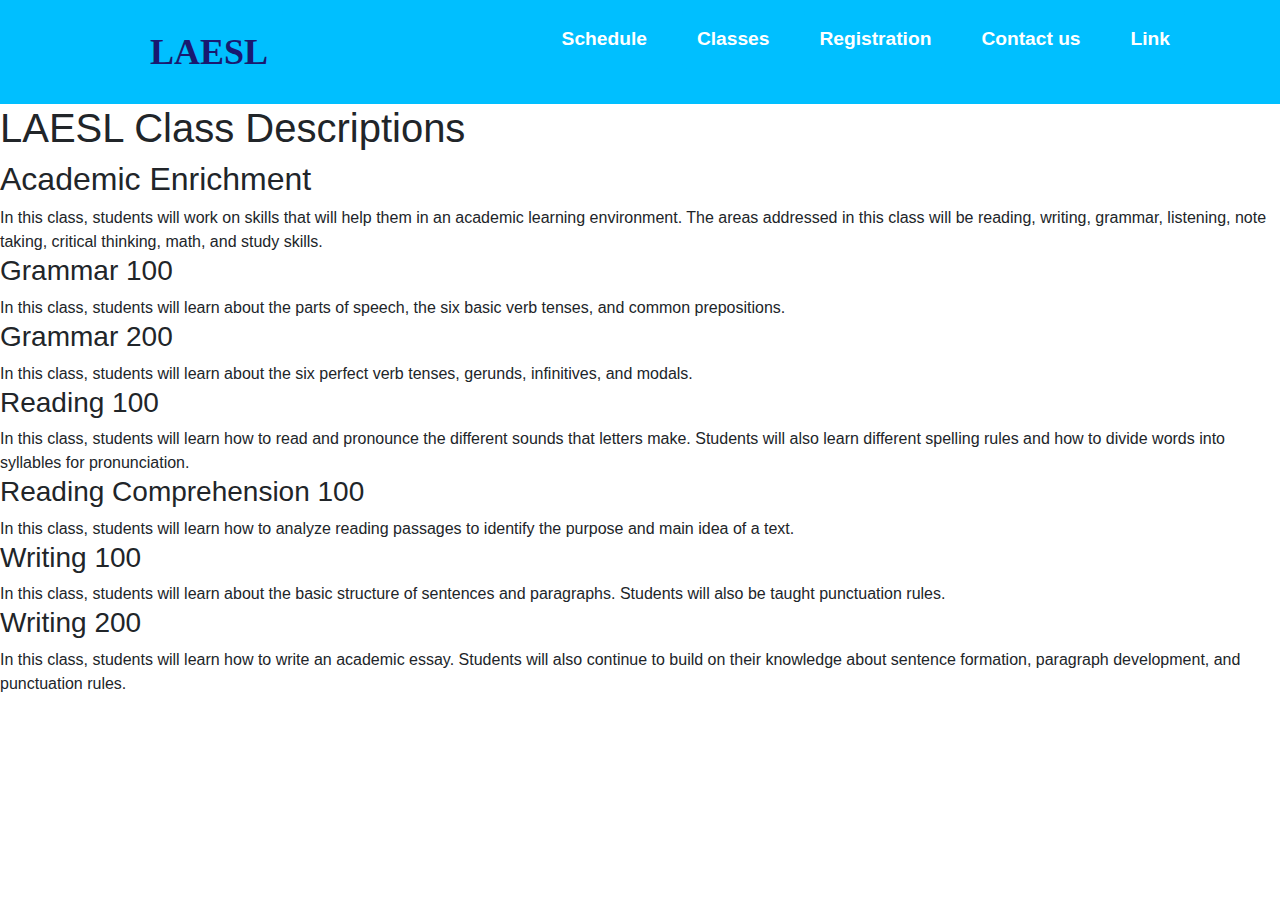
==== class descriptions.html @ bf0b4f51 "Script 1" ====
<!DOCTYPE html>
<html>
<head>
   <title> LAESL Class Descriptions</title>
   <link rel="stylesheet" type="text/css" href="css/flexbox.css">
   <link rel="stylesheet" type="text/css" href="css/classes_flexbox.css">
   <link rel="stylesheet" href="https://maxcdn.bootstrapcdn.com/bootstrap/4.0.0/css/bootstrap.min.css" integrity="sha384-Gn5384xqQ1aoWXA+058RXPxPg6fy4IWvTNh0E263XmFcJlSAwiGgFAW/dAiS6JXm" crossorigin="anonymous">
   <script src="scripts.js"></script>
   <script type="jquery-3.3.1.min.js" src="https://ajax.googleapis.com/ajax/libs/jquery/3.3.1/jquery.min.js"></script>
   <script type="js/jquery-3.3.1.min.js"></script>
</head>

<body>
  <div id="nav" class="global-nav">
    <div class="container">
    <ul class="main-nav">
      <li><a class="logo" href="index.html">LAESL</a></li>
      <li><a href="schedule.html">Schedule</a></li>
      <li><a href="#">Classes</a></li>
      <li><a href="#">Registration</a></li>
      <li><a href="contact.html">Contact us</a></li>
      <li><a href="http://www.esl4u.org/ESL-Pages/ESL-Home.htm">Link</a></li>
    </ul>
    </div>
   </div>
 </div>
  <div>
  <h1>LAESL Class Descriptions</h1>
</div>

<div>
  <h2>Academic Enrichment</h2>
  <a>In this class, students will work on skills that will help them in an academic learning environment. The areas addressed in this class will be reading, writing, grammar, listening, note taking, critical thinking, math, and study skills.</a>
</div>

<div>
<h3>Grammar 100</h3>
<a>In this class, students will learn about the parts of speech, the six basic verb tenses, and common prepositions.</a>
</div>

<div>
<h3>Grammar 200</h3>
<a>In this class, students will learn about the six perfect verb tenses, gerunds, infinitives, and modals.</a>
</div>

<div>
<h3>Reading 100</h3>
<a>In this class, students will learn how to read and pronounce the different sounds that letters make. Students will also learn different spelling rules and how to divide words into syllables for pronunciation.</a>
</div>

<div>
<h3>Reading Comprehension 100</h3>
<a>In this class, students will learn how to analyze reading passages to identify the purpose and main idea of a text.</a>
</div>

<div>
<h3>Writing 100</h3>
<a>In this class, students will learn about the basic structure of sentences and paragraphs. Students will also be taught punctuation rules.</a>
</div>

<div>
<h3>Writing 200</h3>
<a>In this class, students will learn how to write an academic essay. Students will also continue to build on their knowledge about sentence formation, paragraph development, and punctuation rules.</a>
</div>

<!-- scrollTop  -->
<button onclick="topFunction()" id="myBtn" title="Go to top">Top</button>
<script>
// When the user scrolls down 20px from the top of the document, show the button
window.onscroll = function() {scrollFunction()};

function scrollFunction() {
    if (document.body.scrollTop > 20 || document.documentElement.scrollTop > 20) {
        document.getElementById("myBtn").style.display = "block";
    } else {
        document.getElementById("myBtn").style.display = "none";
    }
}

// When the user clicks on the button, scroll to the top of the document
function topFunction() {
    document.body.scrollTop = 0;
    document.documentElement.scrollTop = 0;
}
</script>
<!-- /scrollTop  -->
</body>
</html>
---- css/flexbox.css ----
/*===========================================
Base Style
===========================================*/
.body{
  display: flex;
  flex-direction: column;
  min-height: 100vh;
}
.container{
  flex: 1;
}



/*===========================================
Flexbox
===========================================*/
ul,
li {
  list-style: none;
  text-decoration: none;
  display: inline-block;
}



a {
  text-decoration: none;
}

body {
    display: block;
    margin:0px;
}


.main-nav {
  background-color: #00bfff;
  display: flex;
  flex-flow: row wrap;
  justify-content: flex-start;
}

.main-nav li:nth-child(n+2) {
    color: #00bfff;
    justify-content: flex-end;
}

.main-nav {
  display: -webkit-flex;
  display: flex;
  margin: 0;
}
.main-nav li:first-child {
  margin-right: auto;
}
.main-nav a {
  margin: 10px;
  border-radius: 5px;
  background: #00bfff;
  color: #fff;
	display: block;
	padding: 15px;
	text-decoration: none;
}
.main-nav .logo {
  font-size: 25px;
  color: #191970;
  font-family: script;
  background: #00bfff;
}

/*  Columns */
.row{
  font-weight: bold;
}

/*  Columns */
/*  slideshow  */

.slide {
	width: 400px;
	height: 200px;
	position: relative;
}

.slide .item {
	width: 400px;
	height: 200px;
	position: absolute;
	top: 0;
	left: 0;
}

.slide .item.next {
	left: 50px;
	opacity: 0;
}


@media all and (max-width:800px){
  .main-nav
  .container{
    justify-content:space-around;
  }

  .main-nav a:hover{
    background-color: lighten(goldenrod,10%);
  }
}
@media all and (max-width:500px){
  .main-nav{
    flex-flow:column wrap;
    padding:0;
    border-radius:3px;
  }

  .main-nav a{
    text-align:center;
    border-top:2px solid rgba(255,255,255,.2);
      border-bottom:2px solid rgba(0,0,0,.1);
  }
}

footer{
 padding: 2em;
 height: 100px;
 background-color: #eee;
 margin-top: 3.5em;
 position: relative;

}
---- css/classes_flexbox.css ----
/*===========================================
Base Style
===========================================*/
.nav{
  display: flex;
  flex-direction: column;
  min-height: 100vh;
}
.container{
  flex: 1;
}
.nav{
  display: flex;
  flex-direction: column;
  min-height: 100vh;
}
.container{
  flex: 1;
}


/*===========================================
Flexbox
===========================================*/
ul,
li {
  list-style: none;
  text-decoration: none;
  display: inline-block;
}

a {
  text-decoration: none;
}

body {
    display: block;
    margin:0px;
}

.global-nav {
  background-color: #00bfff;
  display: flex;
  flex-flow: row wrap;
  justify-content: flex-start;
}

.main-nav li:nth-child(n+2) {
    color: #00bfff;
    justify-content: flex-end;
}

.main-nav {
  display: -webkit-flex;
  display: flex;
  margin: 0;
}
.main-nav li:first-child {
  margin-right: auto;
}
.main-nav a {
  margin: 10px;
  border-radius: 5px;
  background: #00bfff;
  color: #fff;
  font-weight: bold;
  font-size: 1.2rem;
	display: block;
	padding: 15px;
	text-decoration: none;
}
.main-nav .logo {
  font-size: 36px;
  font-weight: bold;
  color: #191970;
  font-family: script;
  background: #00bfff;
}

h1{
  text-align: center
  font-size: 36px;
  font-weight: bold;
  color: black;
  font-family: script;


}

/* Scroll */
#myBtn {
  display: none;
  position: fixed;
  bottom: 20px;
  right: 30px;
  z-index: 99;
  font-size: 18px;
  border: none;
  outline: none;
  background-color: #00bfff;
  color: white;
  cursor: pointer;
  padding: 15px;
  border-radius: 4px;
}

#myBtn:hover {
  background-color: #555;
}
/* Scroll */

@media all and (max-width:800px){
  .main-nav
  .container{
    justify-content:space-around;
  }

  .main-nav a:hover{
    background-color: lighten(goldenrod,10%);
  }
}
@media all and (max-width:500px){
  .main-nav{
    flex-flow:column wrap;
    padding:0;
    border-radius:3px;
  }

  .main-nav a{
    text-align:center;
    border-top:2px solid rgba(255,255,255,.2);
      border-bottom:2px solid rgba(0,0,0,.1);
  }
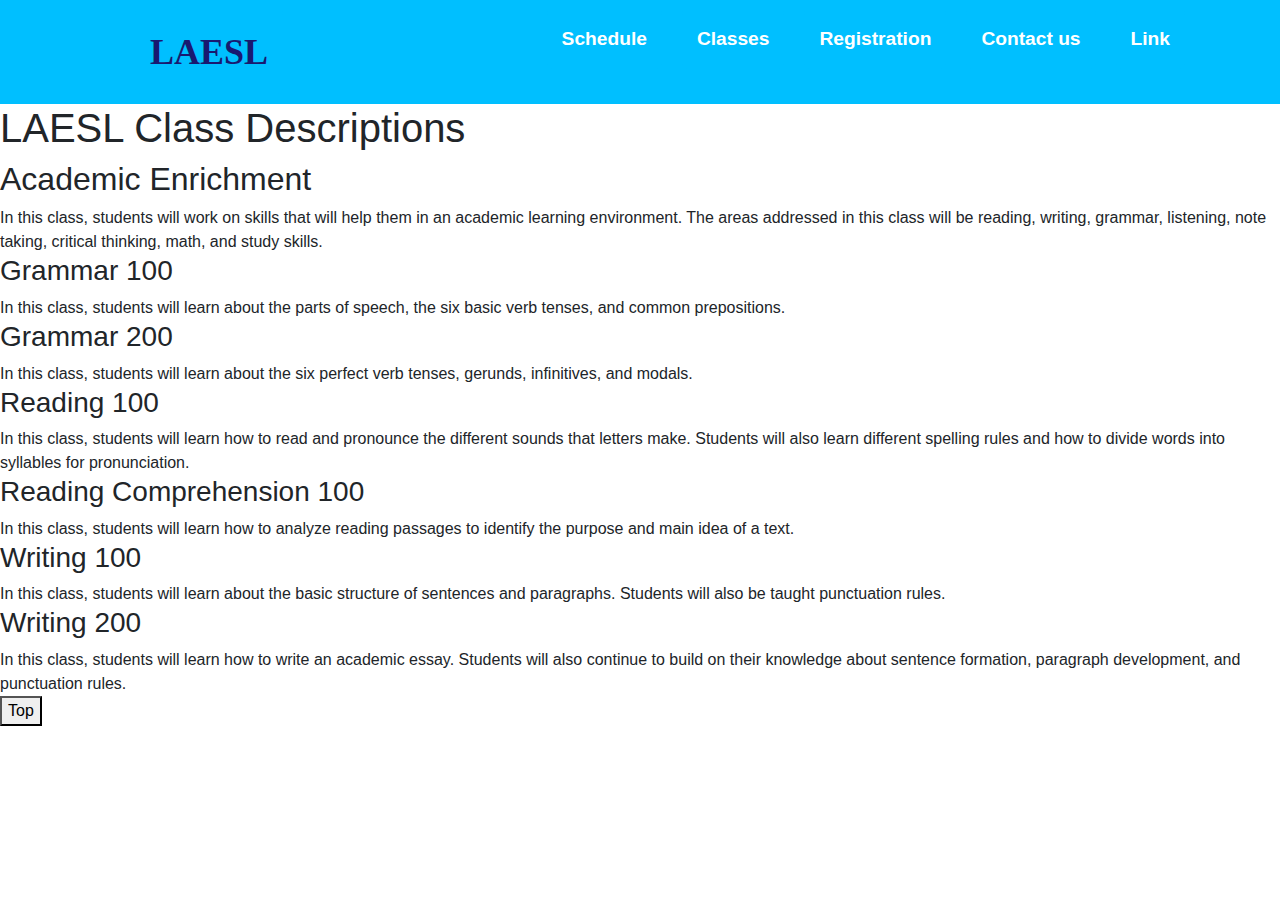
==== commit 68f7a394: "Schedule" ====
--- a/class descriptions.html
+++ b/class descriptions.html
@@ -24,43 +24,44 @@
     </div>
    </div>
  </div>
-  <div>
+
+  <div class="parent">
   <h1>LAESL Class Descriptions</h1>
-</div>
 
-<div>
+<div class="child 1">
   <h2>Academic Enrichment</h2>
   <a>In this class, students will work on skills that will help them in an academic learning environment. The areas addressed in this class will be reading, writing, grammar, listening, note taking, critical thinking, math, and study skills.</a>
 </div>
 
-<div>
+<div class="child 2">
 <h3>Grammar 100</h3>
 <a>In this class, students will learn about the parts of speech, the six basic verb tenses, and common prepositions.</a>
 </div>
 
-<div>
+<div  class="child 3">
 <h3>Grammar 200</h3>
 <a>In this class, students will learn about the six perfect verb tenses, gerunds, infinitives, and modals.</a>
 </div>
 
-<div>
+<div class="child 4">
 <h3>Reading 100</h3>
 <a>In this class, students will learn how to read and pronounce the different sounds that letters make. Students will also learn different spelling rules and how to divide words into syllables for pronunciation.</a>
 </div>
 
-<div>
+<div class="child 5">
 <h3>Reading Comprehension 100</h3>
 <a>In this class, students will learn how to analyze reading passages to identify the purpose and main idea of a text.</a>
 </div>
 
-<div>
+<div  class="child 6">
 <h3>Writing 100</h3>
 <a>In this class, students will learn about the basic structure of sentences and paragraphs. Students will also be taught punctuation rules.</a>
 </div>
 
-<div>
+<div  class="child 7">
 <h3>Writing 200</h3>
 <a>In this class, students will learn how to write an academic essay. Students will also continue to build on their knowledge about sentence formation, paragraph development, and punctuation rules.</a>
+</div>
 </div>
 
 <!-- scrollTop  -->
--- a/css/classes_flexbox.css
+++ b/css/classes_flexbox.css
@@ -34,8 +34,10 @@
 }
 
 body {
+   text-align: center;
     display: block;
     margin:0px;
+
 }
 
 .global-nav {
@@ -84,8 +86,34 @@
   color: black;
   font-family: script;
 
+  parent{
+    background-color: #ccc;
+    display: flex;
+    flex-direction: column;
+    align-items: center;
+  }
 
-}
+  .parent{
+    background-color: #ccc;
+    display: flex;
+    flex-direction: column;
+    align-items: center;
+  }
+
+  .child{
+    width:60px;
+  }
+
+  .child1{
+    background-color: red;
+  }
+  .child2{
+    background-color: blue;
+  }
+  .child3{
+    background-color: green;
+  }
+
 
 /* Scroll */
 #myBtn {
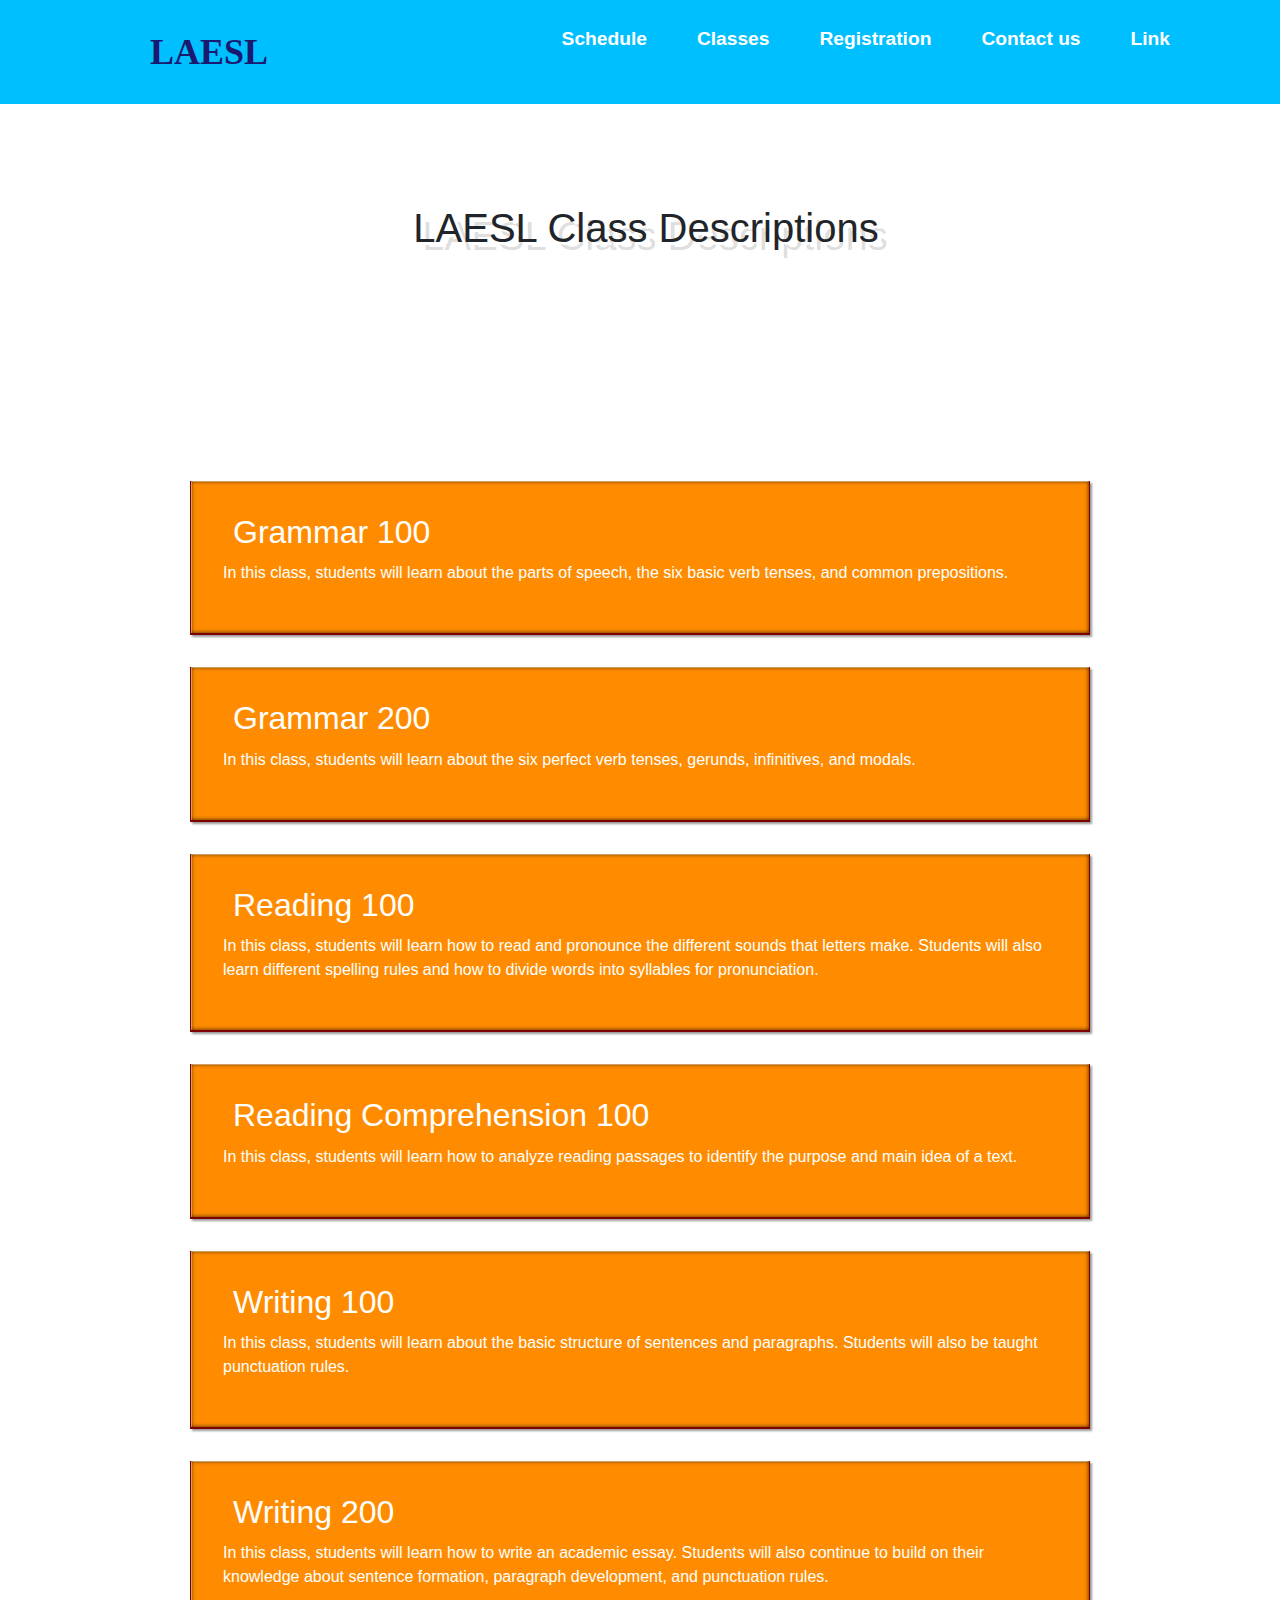
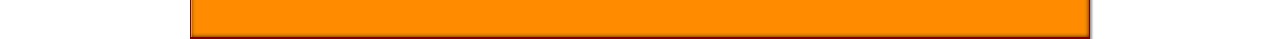
==== commit a821360f: "Contact" ====
--- a/class descriptions.html
+++ b/class descriptions.html
@@ -16,53 +16,54 @@
     <ul class="main-nav">
       <li><a class="logo" href="index.html">LAESL</a></li>
       <li><a href="schedule.html">Schedule</a></li>
-      <li><a href="#">Classes</a></li>
-      <li><a href="#">Registration</a></li>
+      <li><a href="class descriptions.html">Classes</a></li>
+      <li><a href="registration.html">Registration</a></li>
       <li><a href="contact.html">Contact us</a></li>
-      <li><a href="http://www.esl4u.org/ESL-Pages/ESL-Home.htm">Link</a></li>
+      <li><a href="http://www.esl4u.org/ESL-Pages/ESL-Home.htm" target="_blank">Link</a></li>
     </ul>
     </div>
    </div>
  </div>
 
-  <div class="parent">
+<div class="wrap around">
   <h1>LAESL Class Descriptions</h1>
-
-<div class="child 1">
-  <h2>Academic Enrichment</h2>
-  <a>In this class, students will work on skills that will help them in an academic learning environment. The areas addressed in this class will be reading, writing, grammar, listening, note taking, critical thinking, math, and study skills.</a>
 </div>
 
-<div class="child 2">
-<h3>Grammar 100</h3>
-<a>In this class, students will learn about the parts of speech, the six basic verb tenses, and common prepositions.</a>
+
+<div class="parent">
+<div class="inner">
+  <div class="Grammar100">
+    <h2 style="color:#fff;background:#ff8c00; font-size1.0rem; font-weight : 300; margin:0px 10px 10px 10px;">Grammar 100</h2>
+    <p>In this class, students will learn about the parts of speech, the six basic verb tenses, and common prepositions.</p>
+  </div>
+
+ <div class="Grammar200">
+    <h2 style="color:#fff;background:#ff8c00; font-size1.0rem; font-weight : 300; margin:0px 10px 10px 10px;">Grammar 200</h2>
+    <p>In this class, students will learn about the six perfect verb tenses, gerunds, infinitives, and modals.</p>
+ </div>
+
+ <div class="Reading100">
+    <h2 style="color:#fff;background:#ff8c00; font-size1.0rem; font-weight : 300; margin:0px 10px 10px 10px;">Reading 100</h2>
+    <p>In this class, students will learn how to read and pronounce the different sounds that letters make. Students will also learn different spelling rules and how to divide words into syllables for pronunciation.</p>
+ </div>
+
+ <div class="RCComp100">
+    <h2 style="color:#fff;background:#ff8c00; font-size1.0rem; font-weight : 300; margin:0px 10px 10px 10px;">Reading Comprehension 100</h2>
+    <p>In this class, students will learn how to analyze reading passages to identify the purpose and main idea of a text.</p>
+ </div>
+
+ <div class="Writing100">
+    <h2 style="color:#fff;background:#ff8c00; font-size1.0rem; font-weight : 300; margin:0px 10px 10px 10px;">Writing 100</h2>
+    <p>In this class, students will learn about the basic structure of sentences and paragraphs. Students will also be taught punctuation rules.</p>
 </div>
 
-<div  class="child 3">
-<h3>Grammar 200</h3>
-<a>In this class, students will learn about the six perfect verb tenses, gerunds, infinitives, and modals.</a>
+ <div class="Writing200">
+    <h2 style="color:#fff;background:#ff8c00; font-size1.0rem; font-weight : 300; margin:0px 10px 10px 10px;">Writing 200</h2>
+    <p>In this class, students will learn how to write an academic essay. Students will also continue to build on their knowledge about sentence formation, paragraph development, and punctuation rules.</p>
+   </div>
+</div>
 </div>
 
-<div class="child 4">
-<h3>Reading 100</h3>
-<a>In this class, students will learn how to read and pronounce the different sounds that letters make. Students will also learn different spelling rules and how to divide words into syllables for pronunciation.</a>
-</div>
-
-<div class="child 5">
-<h3>Reading Comprehension 100</h3>
-<a>In this class, students will learn how to analyze reading passages to identify the purpose and main idea of a text.</a>
-</div>
-
-<div  class="child 6">
-<h3>Writing 100</h3>
-<a>In this class, students will learn about the basic structure of sentences and paragraphs. Students will also be taught punctuation rules.</a>
-</div>
-
-<div  class="child 7">
-<h3>Writing 200</h3>
-<a>In this class, students will learn how to write an academic essay. Students will also continue to build on their knowledge about sentence formation, paragraph development, and punctuation rules.</a>
-</div>
-</div>
 
 <!-- scrollTop  -->
 <button onclick="topFunction()" id="myBtn" title="Go to top">Top</button>
--- a/css/flexbox.css
+++ b/css/flexbox.css
@@ -1,7 +1,7 @@
 /*===========================================
 Base Style
 ===========================================*/
-.body{
+.nav{
   display: flex;
   flex-direction: column;
   min-height: 100vh;
@@ -9,7 +9,14 @@
 .container{
   flex: 1;
 }
-
+.nav{
+  display: flex;
+  flex-direction: column;
+  min-height: 100vh;
+}
+.container{
+  flex: 1;
+}
 
 
 /*===========================================
@@ -22,8 +29,6 @@
   display: inline-block;
 }
 
-
-
 a {
   text-decoration: none;
 }
@@ -33,8 +38,7 @@
     margin:0px;
 }
 
-
-.main-nav {
+.global-nav {
   background-color: #00bfff;
   display: flex;
   flex-flow: row wrap;
@@ -59,44 +63,160 @@
   border-radius: 5px;
   background: #00bfff;
   color: #fff;
+  font-weight: bold;
+  font-size: 1.2rem;
 	display: block;
 	padding: 15px;
 	text-decoration: none;
 }
 .main-nav .logo {
-  font-size: 25px;
+  font-size: 36px;
+  font-weight: bold;
   color: #191970;
   font-family: script;
   background: #00bfff;
 }
 
-/*  Columns */
-.row{
-  font-weight: bold;
-}
-
-/*  Columns */
-/*  slideshow  */
-
-.slide {
-	width: 400px;
-	height: 200px;
-	position: relative;
-}
-
-.slide .item {
-	width: 400px;
-	height: 200px;
-	position: absolute;
-	top: 0;
-	left: 0;
-}
-
-.slide .item.next {
-	left: 50px;
-	opacity: 0;
-}
-
+
+/*===========================================
+slideshow
+===========================================*/
+.slideshow {
+  margin: 0 auto;
+  padding: 40px;
+  width: 80%;
+}
+
+ .slider{
+  width: 100vw;
+  padding: 10rem;
+  text-align: center;
+
+}
+
+.centered-text{
+display: block;
+margin: 0 auto;
+text-align: center;
+}
+
+
+
+.slick-slide {
+  text-align: center;
+  color: #419be0;
+}
+
+.title{
+   text-align: center;
+   position: relative;
+   top:55px;
+   font-size: 4rem;
+   font-weight: bold;
+
+   color: #00bfff;
+}
+/*===========================================
+slideshow
+===========================================*/
+
+/* 4 Columns */
+
+.parent {
+	width: 900px;/*boxが横に並ぶだけの幅を確保*/
+	overflow: hidden;/*wrapperからはみ出る部分を非表示にする*/
+  padding-top: 100px;
+  margin-right: auto;
+  margin-left : auto;
+  margin-top: 100px;
+  flex-direction: row;
+}
+
+.box1 {
+	width: 780px;/*内容領域の幅。下の左右のpaddingを合わせてボックスが200pxになります。*/
+  height: 200px;
+  padding: 0.5em 1em;
+    margin: 2em ;
+    color: #fff;
+    background: #cd853f;
+    border-top: solid 5px #800000;
+    box-shadow: 0 3px 5px rgba(0, 0, 0, 0.22);/*上下左右に10pxの内余白*/
+	float: center;/*横並びにしています*/
+  margin-right: 50px;
+}
+.box2 {
+	width: 350px;/*内容領域の幅。下の左右のpaddingを合わせてボックスが200pxになります。*/
+  padding: 0.5em 1em;
+    margin: 2em ;
+    color: #fff;
+    background: #cd853f;
+    border-top: solid 5px #800000;
+    box-shadow: 0 3px 5px rgba(0, 0, 0, 0.22);/*上下左右に10pxの内余白*/
+	float: left;/*横並びにしています*/
+  margin-right: : 50px;
+}
+.box3 {
+	width: 350px;/*内容領域の幅。下の左右のpaddingを合わせてボックスが200pxになります。*/
+  padding: 0.5em 1em;
+    margin: 2em ;
+    color: #fff;
+    background: #cd853f;
+    border-top: solid 5px #800000;
+    box-shadow: 0 3px 5px rgba(0, 0, 0, 0.22);/*上下左右に10pxの内余白*/
+	float: right;/*横並びにしています*/
+  margin-left: 50px;
+}
+.box4 {
+  text-align:left;
+  width:780px;/*内容領域の幅。下の左右のpaddingを合わせてボックスが200pxになります。*/
+  height: 400px;
+  padding: 0.5em 1em;
+    margin: 2em ;
+    color: #fff;
+    background: #cd853f;
+    border-top: solid 5px #800000;
+    box-shadow: 0 3px 5px rgba(0, 0, 0, 0.22);/*上下左右に10pxの内余白*/
+	float: left;
+}
+.box4 iframe{
+  position: absolute;
+}
+
+
+
+/* 4 Columns */
+
+/* Scroll */
+#myBtn {
+  display: none;
+  position: fixed;
+  bottom: 20px;
+  right: 30px;
+  z-index: 99;
+  font-size: 18px;
+  border: none;
+  outline: none;
+  background-color: #00bfff;
+  color: white;
+  cursor: pointer;
+  padding: 15px;
+  border-radius: 4px;
+}
+
+#myBtn:hover {
+  background-color: #555;
+}
+/* Scroll */
+
+.footer {
+  position: fixed;
+  left: 0;
+  bottom: 0;
+  width: 100%;
+  background-color: #eee;
+  color: black;
+  text-align: center;
+}
 
 @media all and (max-width:800px){
   .main-nav
@@ -120,13 +240,3 @@
     border-top:2px solid rgba(255,255,255,.2);
       border-bottom:2px solid rgba(0,0,0,.1);
   }
-}
-
-footer{
- padding: 2em;
- height: 100px;
- background-color: #eee;
- margin-top: 3.5em;
- position: relative;
-
-}
--- a/css/classes_flexbox.css
+++ b/css/classes_flexbox.css
@@ -34,7 +34,6 @@
 }
 
 body {
-   text-align: center;
     display: block;
     margin:0px;
 
@@ -78,43 +77,128 @@
   font-family: script;
   background: #00bfff;
 }
+/*===========================================
+Flexbox
+===========================================*/
 
 h1{
-  text-align: center
-  font-size: 36px;
-  font-weight: bold;
-  color: black;
-  font-family: script;
-
-  parent{
-    background-color: #ccc;
-    display: flex;
-    flex-direction: column;
-    align-items: center;
-  }
-
-  .parent{
-    background-color: #ccc;
-    display: flex;
-    flex-direction: column;
-    align-items: center;
-  }
-
-  .child{
-    width:60px;
-  }
-
-  .child1{
-    background-color: red;
-  }
-  .child2{
-    background-color: blue;
-  }
-  .child3{
-    background-color: green;
-  }
-
-
+   text-align: center;
+   text-indent : 12px;
+   padding-top : 100px;
+   padding-left : 30px;
+   padding-right : 30px;
+   padding-bottom : 30px;
+   background: lighten(brown, 5%);
+    color: #ff8c00;
+    font-family: 'Lobster';
+    text-shadow: 4px 3px 0px #fff,
+                 9px 8px 0px rgba(0,0,0,0.15);
+    span {
+      display: block;
+      transform: rotate(-7.5deg);
+  }
+}
+
+.parent{
+  width: 300px;
+  display: flex;
+  flex-direction: column;
+  align-items: center;
+  padding-top : 30px;
+  padding-left : 50px;
+  padding-right : 50px;
+  padding-bottom : 30px;
+}
+
+.inner{
+    width: 900px;
+    height: 2px;
+    top: 0;
+    bottom: 0;
+    left: 0;
+    right: 0;
+    position: absolute;
+    margin: auto;
+}
+
+.Grammar100{
+  background-color: #ff8c00;
+  border-left:  1px double #800000;
+  border-right : 1px double #800000;
+  border-bottom : 2px  double #800000;
+  box-shadow: 1px 1px 0 rgba(255, 255, 255, .4) inset,
+              0 0 4px rgba(0, 0, 0, .8) inset,
+              2px 2px 2px rgba(0, 0, 0, .4);
+
+  color: #fff;
+  margin: 2em 0;
+  padding: 2em;
+}
+
+.Grammar200{
+  background-color: #ff8c00;
+  border-left:  1px double #800000;
+  border-right : 1px double #800000;
+  border-bottom : 2px  double #800000;
+  box-shadow: 1px 1px 0 rgba(255, 255, 255, .4) inset,
+              0 0 4px rgba(0, 0, 0, .8) inset,
+              2px 2px 2px rgba(0, 0, 0, .4);
+
+  color: #fff;
+  margin: 2em 0;
+  padding: 2em;
+}
+.Reading100{
+  background-color: #ff8c00;
+  border-left:  1px double #800000;
+  border-right : 1px double #800000;
+  border-bottom : 2px  double #800000;
+  box-shadow: 1px 1px 0 rgba(255, 255, 255, .4) inset,
+              0 0 4px rgba(0, 0, 0, .8) inset,
+              2px 2px 2px rgba(0, 0, 0, .4);
+
+  color: #fff;
+  margin: 2em 0;
+  padding: 2em;
+}
+.RCComp100{
+  background-color: #ff8c00;
+    border-left:  1px double #800000;
+    border-right : 1px double #800000;
+    border-bottom : 2px  double #800000;
+    box-shadow: 1px 1px 0 rgba(255, 255, 255, .4) inset,
+                0 0 4px rgba(0, 0, 0, .8) inset,
+                2px 2px 2px rgba(0, 0, 0, .4);
+    color: #fff;
+    margin: 2em 0;
+    padding: 2em;
+}
+
+.Writing100{
+  background-color: #ff8c00;
+    border-left:  1px double #800000;
+    border-right : 1px double #800000;
+    border-bottom : 2px  double #800000;
+    box-shadow: 1px 1px 0 rgba(255, 255, 255, .4) inset,
+                0 0 4px rgba(0, 0, 0, .8) inset,
+                2px 2px 2px rgba(0, 0, 0, .4);
+    color: #fff;
+    margin: 2em 0;
+    padding: 2em;
+}
+
+.Writing200{
+  background-color: #ff8c00;
+    border-left:  1px double #800000;
+    border-right : 1px double #800000;
+    border-bottom : 2px  double #800000;
+    box-shadow: 1px 1px 0 rgba(255, 255, 255, .4) inset,
+                0 0 4px rgba(0, 0, 0, .8) inset,
+                2px 2px 2px rgba(0, 0, 0, .4);
+    color: #fff;
+    margin: 2em 0;
+    padding: 2em;
+}
 /* Scroll */
 #myBtn {
   display: none;
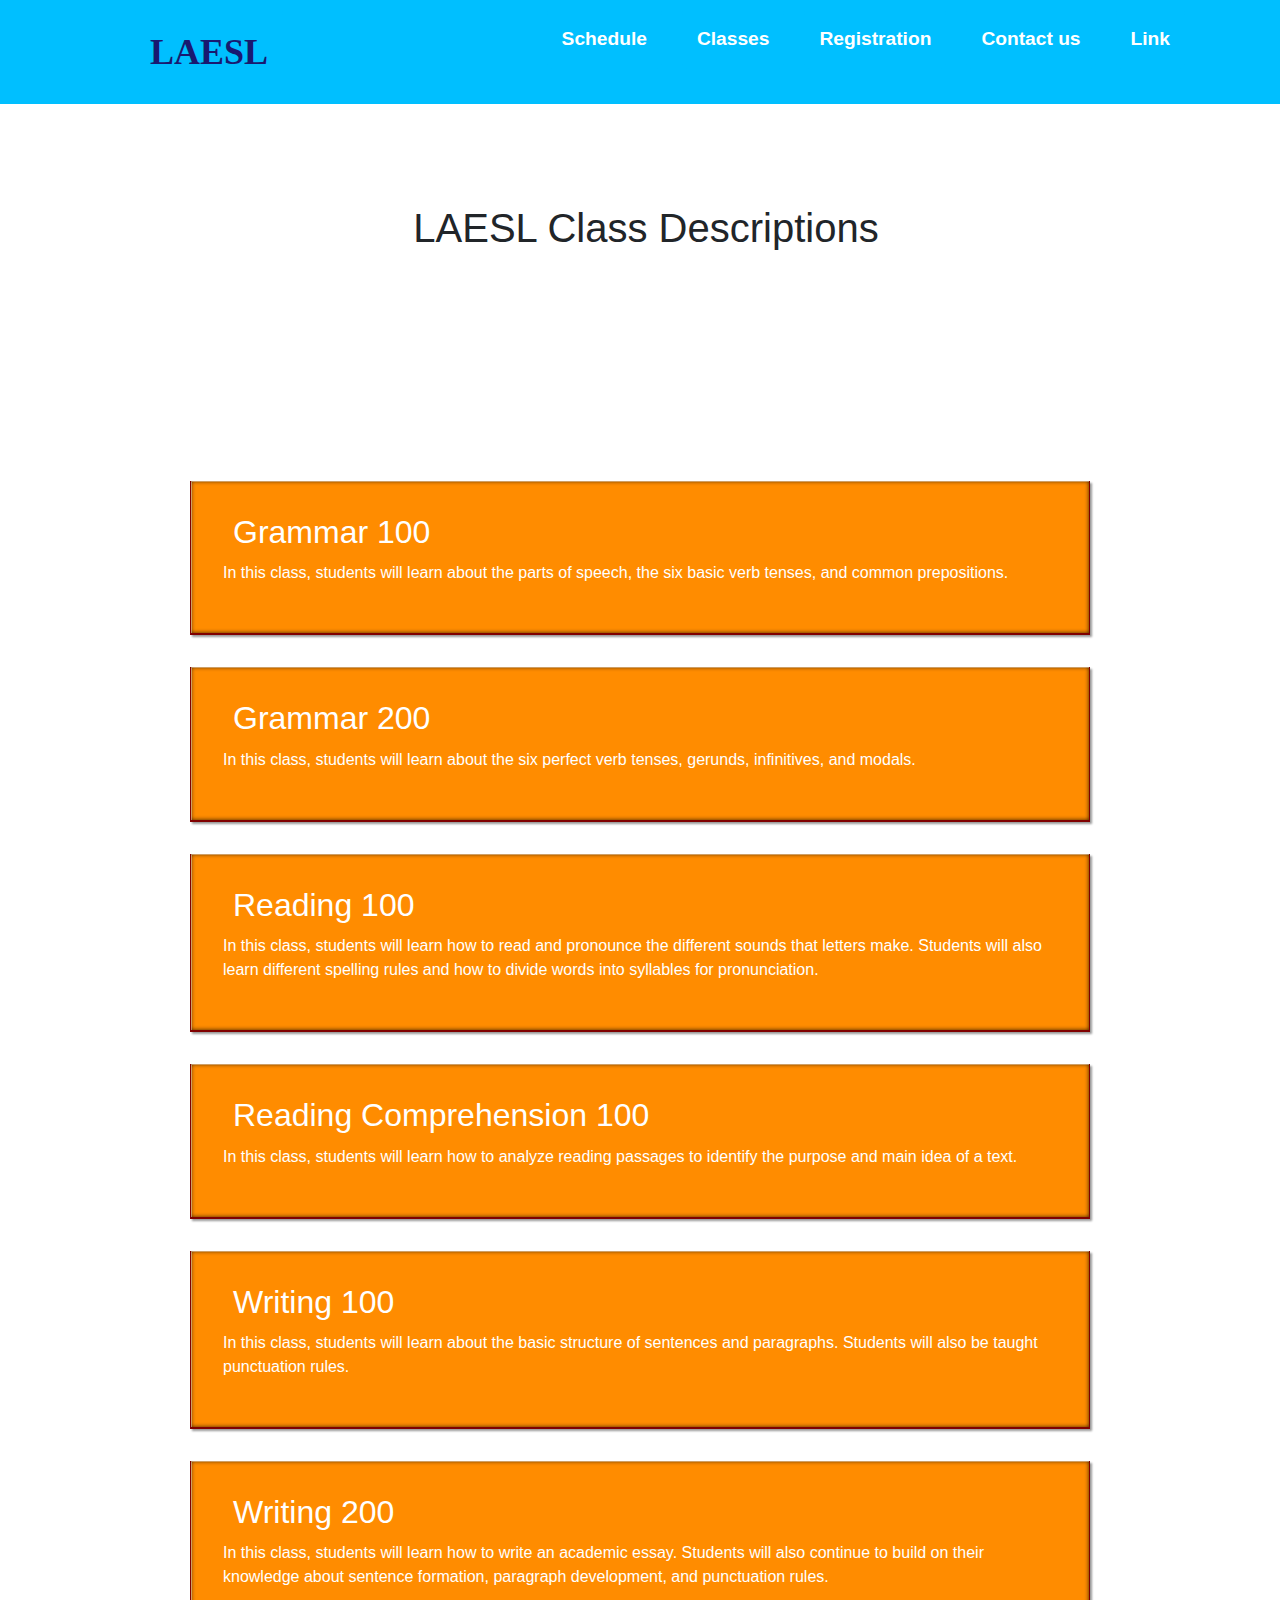
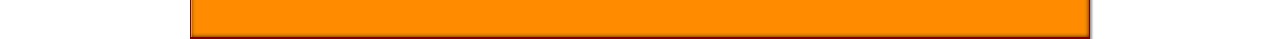
==== commit 6d92a8e3: "background" ====
--- a/class descriptions.html
+++ b/class descriptions.html
@@ -2,7 +2,7 @@
 <html>
 <head>
    <title> LAESL Class Descriptions</title>
-   <link rel="stylesheet" type="text/css" href="css/flexbox.css">
+   
    <link rel="stylesheet" type="text/css" href="css/classes_flexbox.css">
    <link rel="stylesheet" href="https://maxcdn.bootstrapcdn.com/bootstrap/4.0.0/css/bootstrap.min.css" integrity="sha384-Gn5384xqQ1aoWXA+058RXPxPg6fy4IWvTNh0E263XmFcJlSAwiGgFAW/dAiS6JXm" crossorigin="anonymous">
    <script src="scripts.js"></script>
--- a/css/classes_flexbox.css
+++ b/css/classes_flexbox.css
@@ -88,15 +88,7 @@
    padding-left : 30px;
    padding-right : 30px;
    padding-bottom : 30px;
-   background: lighten(brown, 5%);
-    color: #ff8c00;
-    font-family: 'Lobster';
-    text-shadow: 4px 3px 0px #fff,
-                 9px 8px 0px rgba(0,0,0,0.15);
-    span {
-      display: block;
-      transform: rotate(-7.5deg);
-  }
+   
 }
 
 .parent{
